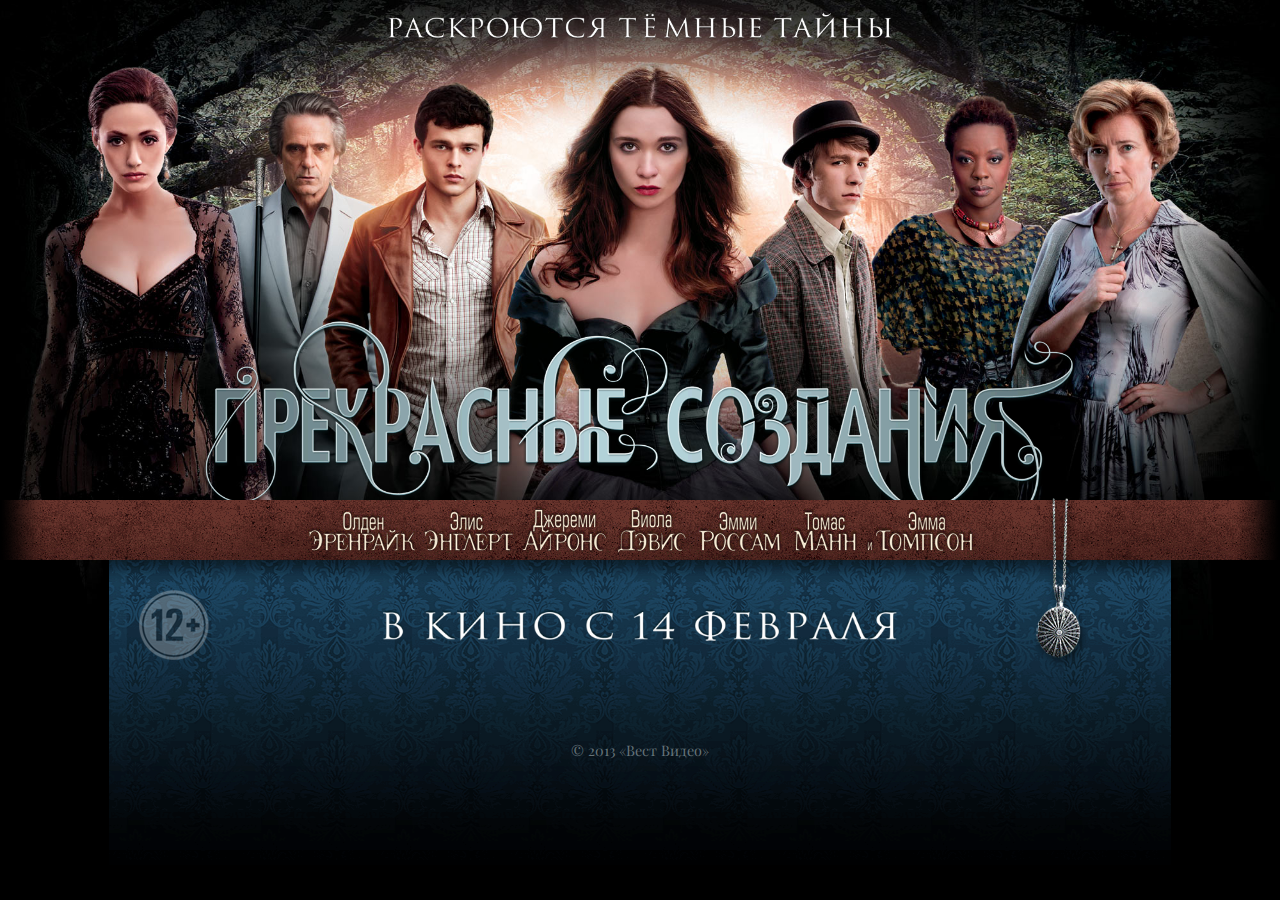
==== index.htm @ fdb1c7f9 "promo_beta_1" ====
<!DOCTYPE html PUBLIC "-//W3C//DTD XHTML 1.0 Transitional//EN" "http://www.w3.org/TR/xhtml1/DTD/xhtml1-transitional.dtd">
<html xmlns="http://www.w3.org/1999/xhtml">
<head><title>Прекрасные создания — в кино с 14 февраля</title>

<meta http-equiv="Content-Type" content="text/html; charset=utf-8">
<meta http-equiv="X-UA-Compatible" content="IE=edge">
<meta name="description" content="Прекрасные создания. Официальный сайт фильма. В кино с 14 февраля.">
<meta name="keywords" content="Прекрасные создания, Beautiful Creatures, Джереми Айронс, Эмма Томпсон, Эмми Россум, Томас Манн, Виола Дэвис, Ками Гарсия, Маргарет Штоль, драма, мистика, книга, Beautiful Darkness, Beautiful Chaos, Beautiful Redemption">

<meta property="og:title" content="Прекрасные создания - официальный сайт фильма" />
<meta property="og:description" content="Прекрасные создания – мистическая драма, основанная на одноименном книжном бестселлере Ками Гарсиа и Маргарет Штоль" />
<meta property="og:type" content="movie" />
<meta property="og:url" content="http://www.beautifulcreatures-movie.ru" />
<meta property="og:image" content="http://www.beautifulcreatures-movie.ru/i/share.jpg" />
<meta property="og:site_name" content="Прекрасные создания - официальный сайт фильма" />

<meta name="viewport" content="width=990">
<meta name="format-detection" content="telephone=no">
<meta name="apple-mobile-web-app-capable" content="yes">
<meta name="apple-mobile-web-app-status-bar-style" content="black">
<meta name="apple-mobile-web-app-title" content="Прекрасно!">
<link rel="apple-touch-icon" href="apple-touch-icon.png">
<link rel="icon" type="image/png" href="favicon.ico">

<meta itemprop="name" content="Прекрасные создания - официальный сайт фильма">
<meta itemprop="description" content="Прекрасные создания – мистическая драма, основанная на одноименном книжном бестселлере Ками Гарсиа и Маргарет Штоль">
<meta itemprop="image" content="http://www.beautifulcreatures-movie.ru/i/share.jpg">

<link rel="stylesheet" href="css/main.css" />
<link href='http://fonts.googleapis.com/css?family=Playfair+Display:400,700,700italic&subset=latin,cyrillic' rel='stylesheet' type='text/css'>
<script type="text/javascript" src="js/jquery.js"></script>
<script type="text/javascript" src="js/init.js"></script>
<script>
jQuery(function($) {
$('.dim').fadeOut(500);
});
</script>




<script type="text/javascript">
$(function(){
  var viewPortWidth = $(window).width();

  if (viewPortWidth > 1900) {$('body').addClass('extraWide')}
  else if (viewPortWidth > 1400) {$('body').addClass('wide')}
  else if (viewPortWidth > 1000) {$('body').addClass('standard')}
  else if (viewPortWidth > 700) {$('body').addClass('narrow')}
  else {$('body').addClass('extraNarrow')}

});
</script>


</head>
<body>


<noscript><style>.dim {display: none;}</style><div style="position: absolute; width: 600px; height: 270px; z-index: 9999; top: 20%; left: 50%; margin-left: -300px;"><a href="mobile/index.html"><img src="images/noscript.png">В вашем браузере отключен JavaScript. Это не смертельно, но уж точно не <i>прекрасно</i></a></div></noscript>

<div class="dim">&nbsp;</div>




<style type="text/css">


html {height: 100%;}
body {overflow: auto; height: 100%; min-width: 950px; min-height: 600px; background-color: #000000; color: #ffffff; font-family: 'Playfair Display', 'Georgia', 'Times New Roman', serif;}

.dim {position: absolute; width: 100%; height: 100%; overflow: hidden; background-color: #ffffff; z-index: 9999;}
.noSelect {-webkit-user-select: none; -moz-user-select: none; -khtml-user-select: none; -ms-user-select: none; -o-user-select: none; user-select: none;}


.mainWrap {position: relative; top: 0; left: 0; width: 100%; min-width: 950px; max-width: 1700px; min-height: 100px; overflow: hidden; z-index: 1; margin: 0 auto; text-align: center;}

.mainBG {display: block; width: 100%; /*height: auto;*/}
.mainOverlay {position: absolute; top: 0; left: 0; width: 100%; height: 100%; z-index: 2;}

.mainLogo {position: absolute; bottom: 130px; left: 50%; width: 70%; height: 30%; z-index: 2; margin-left: -35%;
background-image: url('i/mainLogo.png');
background-repeat: no-repeat;
background-size: cover;
-webkit-background-size: cover;
-moz-background-size: cover;
-o-background-size: cover;
-ms-behavior: url(backgroundsize.min.htc);
}

.mainSlogan {position: absolute; top: 10px; left: 50%; margin-left: -20%; width: 40%; height: 50px; z-index: 3;
background-image: url('i/slogan.png');
background-repeat: no-repeat;
background-size: contain;
-webkit-background-size: contain;
-moz-background-size: contain;
-o-background-size: contain;
-ms-behavior: url(backgroundsize.min.htc);
}




/* W-I-P STYLES */



a:link, a:visited {color: red; font-size: 18px;}
a:hover {color: blue;}

  body {font-size:75%;}  /* Set the size of 1em to 10px in all browsers */

  body.extraWide {font-size:90%;}
  body.wide {font-size:80%;}

  body.narrow {font-size:70%;}
  body.extraNarrow {font-size:60%;}


.testmenu {position: absolute; bottom: 80px; width: 100%; margin: 0 auto; overflow: hidden; height: 60px; z-index: 3; background: #000000 url('i/castBG.png') center top repeat-x;}

.testCast {
background-image: url('i/cast.png');
background-repeat: no-repeat;
background-position: center center;
background-size: contain;
-webkit-background-size: contain;
-moz-background-size: contain;
-o-background-size: contain;
-ms-behavior: url(backgroundsize.min.htc);
}

.testroyal {position: relative; top: -80px; width: 83%; max-width: 1200px; min-height: 320px; margin: 0 auto; z-index: 4; background: #000000 url('i/royalBG.png') center top repeat-x;}

.testlocket {position: absolute; top: -63px; right: 8%; width: 50px; height: 170px; background-image: url('i/mainLocket.png'); z-index: 5;}


.testDate {width: 70%; margin: 20px auto 0 auto; height: 50px; z-index: 3; text-align: center;
background-image: url('i/date.png');
background-repeat: no-repeat;
background-position: center center;
background-size: contain;
-webkit-background-size: contain;
-moz-background-size: contain;
-o-background-size: contain;
-ms-behavior: url(backgroundsize.min.htc);
}

.testAge {position: absolute; top: 30px; left: 30px; width: 70px; height: 70px; background-image: url('i/age.png'); z-index: 5;}

.testCopy {margin-top: 90px; font-size: 120%; color: #657379; text-align: center;}

</style>




<div class="mainWrap">

	<div class="mainSlogan noSelect">&nbsp;</div>

	<div class="mainLogo noSelect">&nbsp;</div>
	<img class="mainBG noSelect" src="i/mainBG.jpg">
	<div class="mainOverlay noSelect">&nbsp;</div>

<div class="testmenu">
	<div class="noSelect" style="float: left; width: 5%; height: 60px; background: url('i/castBGl.png') left top repeat-y;">&nbsp;</div>
	<div class="testCast noSelect" style="display: inline-block; width: 60%; margin: 0 auto; height: 60px; text-align: center;">&nbsp;</div>
	<div class="noSelect" style="float: right; width: 5%; height: 60px; background: url('i/castBGr.png') right top repeat-y;">&nbsp;</div>
</div>

</div>


<div class="testroyal">
	<div class="testlocket noSelect">&nbsp;</div>
	<div style="width: 70%; margin: 0 auto; padding: 20px; text-aling: center;">
		<div class="testDate noSelect">&nbsp;</div>
		<div class="testAge">&nbsp;</div>
		<div class="testCopy">&copy; 2013 &laquo;Вест Видео&raquo;</div>
		<!--h1>Header</h1>
		<h3>Шрифт: Playfair Display; можно юзать нормал, болд, и болд италик</h3>
		<p>Lorem ipsum dolor sit amet, consectetuer adipiscing elit, sed diam nonummy nibh euismod tincidunt ut laoreet dolore magna aliquam erat volutpat. Ut wisi enim ad minim veniam, quis nostrud exerci tation ullamcorper suscipit lobortis nisl ut aliquip ex ea commodo consequat.</p>
		<p><i><b>БОЛД италик</b></i></p>
		<p style="font-size: 20px;">Заголовок не-болдом</p>
		<p style="font-size: 20px; font-weight: bold; font-style: italic;">Заголовок болдом | Caption in bold - Q</p>
		<a href="page2.htm" class="fadeout">page2</a-->
	</div>
</div>

















</body></html>
---- css/main.css ----
/* Universal */
* {border: 0px;}
html, body, div, span, object, iframe, h1, h2, h3, h4, h5, h6, p, img, b, i, ol, ul, li, fieldset, form, input, dl, dt, dd {padding: 0; margin: 0; border: 0; font-weight: normal; vertical-align: baseline; word-wrap: break-word;}
ul {list-style-type: none;}
::selection {color: #ffffff; background: #8c0000;}
::-moz-selection {color: #ffffff; background: #8c0000;}
.clr {clear: both;}
.clearfix:after {content: "."; display: block; clear: both; visibility: hidden; line-height: 0; height: 0;}
.clearfix {display: block;}
html[xmlns] .clearfix {display: block;}
* html .clearfix {height: 1%;}

img {-ms-interpolation-mode:bicubic}
a:focus {outline: none;}

.dim {position: absolute; width: 100%; height: 100%; overflow: hidden; background-color: #ffffff; z-index: 9999;}
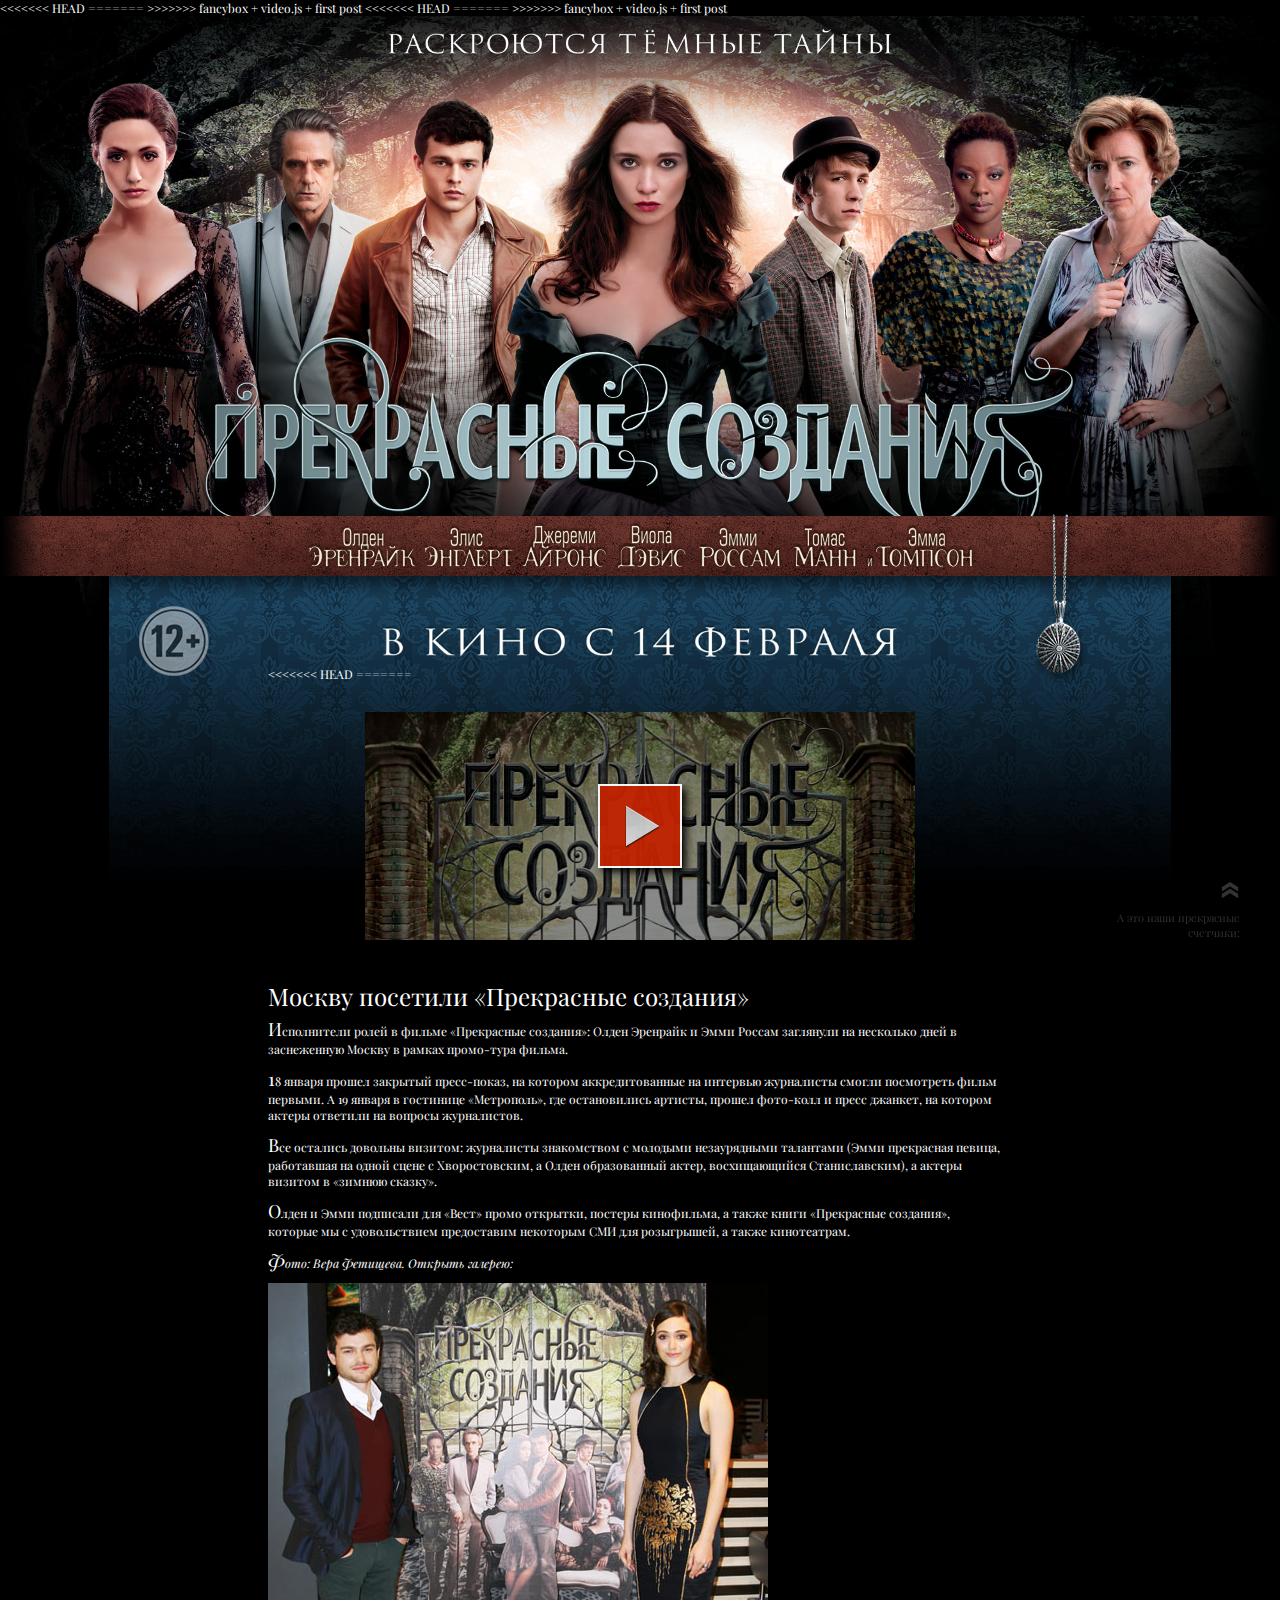
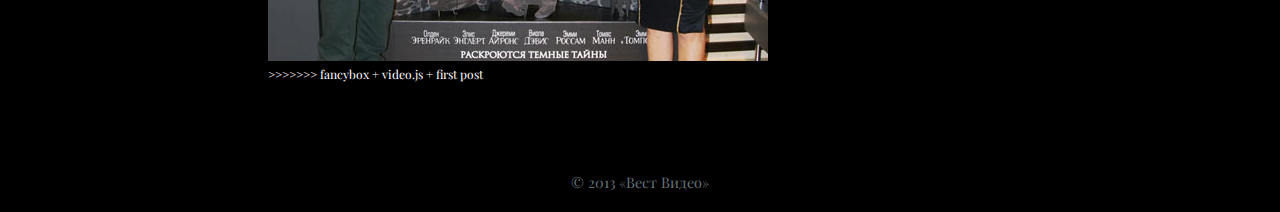
==== commit fd5869e3: "fancybox + video.js + first post" ====
--- a/index.htm
+++ b/index.htm
@@ -10,8 +10,13 @@
 <meta property="og:title" content="Прекрасные создания - официальный сайт фильма" />
 <meta property="og:description" content="Прекрасные создания – мистическая драма, основанная на одноименном книжном бестселлере Ками Гарсиа и Маргарет Штоль" />
 <meta property="og:type" content="movie" />
+<<<<<<< HEAD
+<meta property="og:url" content="http://www.beautifulcreaturesmovie.ru" />
+<meta property="og:image" content="http://www.beautifulcreaturesmovie.ru/i/share.jpg" />
+=======
 <meta property="og:url" content="http://www.beautifulcreatures-movie.ru" />
-<meta property="og:image" content="http://www.beautifulcreatures-movie.ru/i/share.jpg" />
+<meta property="og:image" content="http://www.beautifulcreatures-movie.ru/images/share.jpg" />
+>>>>>>> fancybox + video.js + first post
 <meta property="og:site_name" content="Прекрасные создания - официальный сайт фильма" />
 
 <meta name="viewport" content="width=990">
@@ -24,17 +29,31 @@
 
 <meta itemprop="name" content="Прекрасные создания - официальный сайт фильма">
 <meta itemprop="description" content="Прекрасные создания – мистическая драма, основанная на одноименном книжном бестселлере Ками Гарсиа и Маргарет Штоль">
-<meta itemprop="image" content="http://www.beautifulcreatures-movie.ru/i/share.jpg">
+<<<<<<< HEAD
+<meta itemprop="image" content="http://www.beautifulcreaturesmovie.ru/i/share.jpg">
+=======
+<meta itemprop="image" content="http://www.beautifulcreatures-movie.ru/images/share.jpg">
+>>>>>>> fancybox + video.js + first post
 
 <link rel="stylesheet" href="css/main.css" />
+<link rel="stylesheet" type="text/css" href="css/fancybox.css?v=2.1.1" media="screen">
 <link href='http://fonts.googleapis.com/css?family=Playfair+Display:400,700,700italic&subset=latin,cyrillic' rel='stylesheet' type='text/css'>
-<script type="text/javascript" src="js/jquery.js"></script>
+<script src="http://ajax.googleapis.com/ajax/libs/jquery/1.7.1/jquery.min.js"></script>
 <script type="text/javascript" src="js/init.js"></script>
 <script>
 jQuery(function($) {
 $('.dim').fadeOut(500);
 });
 </script>
+
+<link href="css/video-js.css" rel="stylesheet">
+<script type="text/javascript" src="js/video.js"></script>
+<style type="text/css">
+.vjs-default-skin .vjs-play-progress {background: #900;}
+.vjs-default-skin .vjs-load-progress {background: #622020;}
+.vjs-default-skin .vjs-seek-handle {display: none;}
+.vjs-default-skin .vjs-current-time-display, .vjs-default-skin .vjs-remaining-time-display {font: normal 10px Arial; color: #6d6d6d; text-shadow: none;}
+</style>
 
 
 
@@ -80,7 +99,7 @@
 .mainOverlay {position: absolute; top: 0; left: 0; width: 100%; height: 100%; z-index: 2;}
 
 .mainLogo {position: absolute; bottom: 130px; left: 50%; width: 70%; height: 30%; z-index: 2; margin-left: -35%;
-background-image: url('i/mainLogo.png');
+background-image: url('images/mainLogo.png');
 background-repeat: no-repeat;
 background-size: cover;
 -webkit-background-size: cover;
@@ -90,7 +109,7 @@
 }
 
 .mainSlogan {position: absolute; top: 10px; left: 50%; margin-left: -20%; width: 40%; height: 50px; z-index: 3;
-background-image: url('i/slogan.png');
+background-image: url('images/slogan.png');
 background-repeat: no-repeat;
 background-size: contain;
 -webkit-background-size: contain;
@@ -105,6 +124,13 @@
 /* W-I-P STYLES */
 
 
+#counters {position: fixed; bottom: -160px; right: 40px; z-index: 1005; width: 140px; height: 180px; text-align: right; background-image:url('images/counters.png'); background-position: right top; background-repeat: no-repeat;}
+.counters_list {padding-top: 30px; opacity: 0.40; -moz-opacity: 0.40; -khtml-opacity: 0.40; filter: alpha(opacity=40);}
+.counters_list p {padding: 0; margin: 0; padding-bottom: 6px; font-size: 11px; color: #6b767b;}
+
+#counters:hover {bottom: 0;}
+
+
 
 a:link, a:visited {color: red; font-size: 18px;}
 a:hover {color: blue;}
@@ -118,10 +144,10 @@
   body.extraNarrow {font-size:60%;}
 
 
-.testmenu {position: absolute; bottom: 80px; width: 100%; margin: 0 auto; overflow: hidden; height: 60px; z-index: 3; background: #000000 url('i/castBG.png') center top repeat-x;}
+.testmenu {position: absolute; bottom: 80px; width: 100%; margin: 0 auto; overflow: hidden; height: 60px; z-index: 3; background: #000000 url('images/castBG.png') center top repeat-x;}
 
 .testCast {
-background-image: url('i/cast.png');
+background-image: url('images/cast.png');
 background-repeat: no-repeat;
 background-position: center center;
 background-size: contain;
@@ -131,13 +157,13 @@
 -ms-behavior: url(backgroundsize.min.htc);
 }
 
-.testroyal {position: relative; top: -80px; width: 83%; max-width: 1200px; min-height: 320px; margin: 0 auto; z-index: 4; background: #000000 url('i/royalBG.png') center top repeat-x;}
-
-.testlocket {position: absolute; top: -63px; right: 8%; width: 50px; height: 170px; background-image: url('i/mainLocket.png'); z-index: 5;}
+.testroyal {position: relative; top: -80px; width: 83%; max-width: 1200px; min-height: 320px; margin: 0 auto; z-index: 4; background: #000000 url('images/royalBG.png') center top repeat-x;}
+
+.testlocket {position: absolute; top: -63px; right: 8%; width: 50px; height: 170px; background-image: url('images/mainLocket.png'); z-index: 5;}
 
 
 .testDate {width: 70%; margin: 20px auto 0 auto; height: 50px; z-index: 3; text-align: center;
-background-image: url('i/date.png');
+background-image: url('images/date.png');
 background-repeat: no-repeat;
 background-position: center center;
 background-size: contain;
@@ -147,10 +173,16 @@
 -ms-behavior: url(backgroundsize.min.htc);
 }
 
-.testAge {position: absolute; top: 30px; left: 30px; width: 70px; height: 70px; background-image: url('i/age.png'); z-index: 5;}
+.testAge {position: absolute; top: 30px; left: 30px; width: 70px; height: 70px; background-image: url('images/age.png'); z-index: 5;}
 
 .testCopy {margin-top: 90px; font-size: 120%; color: #657379; text-align: center;}
 
+
+.testNews {padding-top: 30px; margin: 0 auto;}
+
+.testNews p {padding: 5px 10px 5px 0px; /*text-indent: 12px;*/}
+.testNews p::first-letter {font-size: 150%;}
+
 </style>
 
 
@@ -161,13 +193,13 @@
 	<div class="mainSlogan noSelect">&nbsp;</div>
 
 	<div class="mainLogo noSelect">&nbsp;</div>
-	<img class="mainBG noSelect" src="i/mainBG.jpg">
+	<img class="mainBG noSelect" src="images/mainBG.jpg">
 	<div class="mainOverlay noSelect">&nbsp;</div>
 
 <div class="testmenu">
-	<div class="noSelect" style="float: left; width: 5%; height: 60px; background: url('i/castBGl.png') left top repeat-y;">&nbsp;</div>
+	<div class="noSelect" style="float: left; width: 5%; height: 60px; background: url('images/castBGl.png') left top repeat-y;">&nbsp;</div>
 	<div class="testCast noSelect" style="display: inline-block; width: 60%; margin: 0 auto; height: 60px; text-align: center;">&nbsp;</div>
-	<div class="noSelect" style="float: right; width: 5%; height: 60px; background: url('i/castBGr.png') right top repeat-y;">&nbsp;</div>
+	<div class="noSelect" style="float: right; width: 5%; height: 60px; background: url('images/castBGr.png') right top repeat-y;">&nbsp;</div>
 </div>
 
 </div>
@@ -177,26 +209,97 @@
 	<div class="testlocket noSelect">&nbsp;</div>
 	<div style="width: 70%; margin: 0 auto; padding: 20px; text-aling: center;">
 		<div class="testDate noSelect">&nbsp;</div>
+<<<<<<< HEAD
+		<div class="testAge noSelect">&nbsp;</div>
+=======
 		<div class="testAge">&nbsp;</div>
+
+		<div id="trailer1" style="padding: 30px 0 10px 0; margin: 0 auto; width:550px;height:228px;display:block;">
+		<video id="video1" class="video-js vjs-default-skin" controls preload="auto" width="550" height="228" poster="video/beautifulcreatures_russian_550.jpg" data-setup="{}"><source src="http://www.beautifulcreaturesmovie.ru/video/beautifulcreatures_russian_550.mp4" type='video/mp4'></video>
+		</div>
+
+
+		<div class="testNews">
+			<h1>Москву посетили &laquo;Прекрасные создания&raquo;</h1>
+			<p>Исполнители ролей в фильме «Прекрасные создания»: Олден Эренрайк и Эмми Россам заглянули на несколько дней в заснеженную Москву в рамках промо-тура фильма.</p>
+			<p>18 января прошел закрытый пресс-показ, на котором аккредитованные на интервью журналисты смогли посмотреть фильм первыми. А 19 января в гостинице «Метрополь», где остановились артисты, прошел фото-колл и пресс джанкет, на котором актеры ответили на вопросы журналистов.</p>
+			<p>Все остались довольны визитом: журналисты знакомством с молодыми незаурядными талантами (Эмми прекрасная певица, работавшая на одной сцене с Хворостовским, а Олден образованный актер, восхищающийся Станиславским), а актеры визитом в «зимнюю сказку».</p>
+			<p>Олден и Эмми подписали для «Вест» промо открытки, постеры кинофильма, а также книги «Прекрасные создания», которые мы с удовольствием предоставим некоторым СМИ для розыгрышей, а также кинотеатрам.</p>
+			<p style="font-style: italic;">Фото: Вера Фетищева. Открыть галерею:</p>
+			<p>
+			<a id="media_2" href="media/news_1_01.jpg" class="gallery_common" data-fancybox-group="gallery1"><img src="media/news_1_01m.jpg" alt="" style="display: block !important;"></a>
+			</p>
+		</div>
+
+
+>>>>>>> fancybox + video.js + first post
 		<div class="testCopy">&copy; 2013 &laquo;Вест Видео&raquo;</div>
-		<!--h1>Header</h1>
-		<h3>Шрифт: Playfair Display; можно юзать нормал, болд, и болд италик</h3>
-		<p>Lorem ipsum dolor sit amet, consectetuer adipiscing elit, sed diam nonummy nibh euismod tincidunt ut laoreet dolore magna aliquam erat volutpat. Ut wisi enim ad minim veniam, quis nostrud exerci tation ullamcorper suscipit lobortis nisl ut aliquip ex ea commodo consequat.</p>
-		<p><i><b>БОЛД италик</b></i></p>
-		<p style="font-size: 20px;">Заголовок не-болдом</p>
-		<p style="font-size: 20px; font-weight: bold; font-style: italic;">Заголовок болдом | Caption in bold - Q</p>
-		<a href="page2.htm" class="fadeout">page2</a-->
 	</div>
 </div>
 
 
 
-
-
-
-
-
-
+<!-- media -->
+<style type="text/css">
+.gallery_common img {display: none;}
+</style>
+<a class="gallery_common" data-fancybox-group="gallery1" href="media/news_1_02.jpg"><img src="media/news_1_02s.jpg" alt=""></a>
+<a class="gallery_common" data-fancybox-group="gallery1" href="media/news_1_03.jpg"><img src="media/news_1_03s.jpg" alt=""></a>
+<a class="gallery_common" data-fancybox-group="gallery1" href="media/news_1_04.jpg"><img src="media/news_1_04s.jpg" alt=""></a>
+<a class="gallery_common" data-fancybox-group="gallery1" href="media/news_1_05.jpg"><img src="media/news_1_05s.jpg" alt=""></a>
+<a class="gallery_common" data-fancybox-group="gallery1" href="media/news_1_06.jpg"><img src="media/news_1_06s.jpg" alt=""></a>
+<a class="gallery_common" data-fancybox-group="gallery1" href="media/news_1_07.jpg"><img src="media/news_1_07s.jpg" alt=""></a>
+
+
+
+
+<div id="counters">
+	<div class="counters_list">
+	<p>А это наши прекрасные счетчики:</p>
+	<p>
+	
+	</p>
+	</div>
+</div>
+
+
+
+
+
+
+
+<!-- Fancybox -->
+<script type="text/javascript" src="js/jquery.fancybox.js?v=2.1.1"></script>
+<script type="text/javascript" src="js/jquery.fancybox-thumbs.js?v=1.0.7"></script>
+<script type="text/javascript" src="js/jquery.fancybox-media.js?v=1.0.4"></script>
+<script type="text/javascript">
+$(document).ready(function() {
+$('.gallery_common').fancybox({
+//prevEffect : 'none',
+//nextEffect : 'none',
+//closeBtn  : false,
+//arrows    : false,
+nextClick : false,
+helpers : {thumbs : {width  : 50, height : 50}}
+});
+$('.gallery_videos').fancybox({
+//prevEffect : 'none',
+//nextEffect : 'none',
+//closeBtn  : false,
+arrows    : false,
+nextClick : false,
+helpers : {thumbs : {width  : 90, height : 50}},
+		beforeShow : function(){
+			var myPlayer = _V_("video1");
+			myPlayer.play();
+			//$("#trailerFrame").attr("src", "http://www.youtube.com/embed/qrI8YIZsBok?autoplay=1");.
+		},
+		afterClose : function(){
+			//$("#trailerFrame").attr("src", "");
+		}
+});
+});
+</script>
 
 
 
--- a/css/video-js.css
+++ b/css/video-js.css
@@ -0,0 +1,492 @@
+/*
+VideoJS Default Styles (http://videojs.com)
+Version 3.2.0
+*/
+
+/*
+REQUIRED STYLES (be careful overriding)
+================================================================================ */
+/* When loading the player, the video tag is replaced with a DIV,
+   that will hold the video tag or object tag for other playback methods.
+   The div contains the video playback element (Flash or HTML5) and controls, and sets the width and height of the video.
+
+   ** If you want to add some kind of border/padding (e.g. a frame), or special positioning, use another containing element.
+   Otherwise you risk messing up control positioning and full window mode. **
+*/
+.video-js {
+  background-color: #000; position: relative; padding: 0;
+
+  /* Start with 10px for base font size so other dimensions can be em based and easily calculable. */
+  font-size: 10px;
+
+  /* Allow poster to be vertially aligned. */
+  vertical-align: middle;
+  /*  display: table-cell; */ /*This works in Safari but not Firefox.*/
+}
+
+/* Playback technology elements expand to the width/height of the containing div. <video> or <object> */
+.video-js .vjs-tech { position: absolute; top: 0; left: 0; width: 100%; height: 100%; }
+
+/* Fix for Firefox 9 fullscreen (only if it is enabled). Not needed when checking fullScreenEnabled. */
+.video-js:-moz-full-screen { position: absolute; }
+
+/* Fullscreen Styles */
+body.vjs-full-window {
+  padding: 0; margin: 0;
+  height: 100%; overflow-y: auto; /* Fix for IE6 full-window. http://www.cssplay.co.uk/layouts/fixed.html */
+}
+.video-js.vjs-fullscreen {
+  position: fixed; overflow: hidden; z-index: 1000; left: 0; top: 0; bottom: 0; right: 0; width: 100% !important; height: 100% !important;
+  _position: absolute; /* IE6 Full-window (underscore hack) */
+}
+.video-js:-webkit-full-screen {
+  width: 100% !important; height: 100% !important;
+}
+
+/* Poster Styles */
+.vjs-poster {
+  margin: 0 auto; padding: 0; cursor: pointer;
+
+  /* Scale with the size of the player div. Works when poster is vertically shorter, but stretches when it's less wide. */
+  position: relative; width: 100%; max-height: 100%;
+}
+
+/* Text Track Styles */
+/* Overall track holder for both captions and subtitles */
+.video-js .vjs-text-track-display { text-align: center; position: absolute; bottom: 4em; left: 1em; right: 1em; font-family: "Helvetica Neue", Helvetica, Arial, sans-serif; }
+/* Individual tracks */
+.video-js .vjs-text-track {
+  display: none; color: #fff; font-size: 1.4em; text-align: center; margin-bottom: 0.1em;
+  /* Transparent black background, or fallback to all black (IE6) */
+  background: rgb(0, 0, 0); background: rgba(0, 0, 0, 0.50);
+}
+.video-js .vjs-subtitles { color: #fff; }
+.video-js .vjs-captions { color: #fc6; }
+.vjs-tt-cue { display: block; }
+
+/* Fading sytles, used to fade control bar. */
+.vjs-fade-in {
+  visibility: visible !important; /* Needed to make sure things hide in older browsers too. */
+  opacity: 1 !important;
+
+  -webkit-transition: visibility 0s linear 0s, opacity 0.3s linear;
+  -moz-transition: visibility 0s linear 0s, opacity 0.3s linear;
+  -ms-transition: visibility 0s linear 0s, opacity 0.3s linear;
+  -o-transition: visibility 0s linear 0s, opacity 0.3s linear;
+  transition: visibility 0s linear 0s, opacity 0.3s linear;
+}
+.vjs-fade-out {
+  visibility: hidden !important;
+  opacity: 0 !important;
+
+  -webkit-transition: visibility 0s linear 1.5s,opacity 1.5s linear;
+  -moz-transition: visibility 0s linear 1.5s,opacity 1.5s linear;
+  -ms-transition: visibility 0s linear 1.5s,opacity 1.5s linear;
+  -o-transition: visibility 0s linear 1.5s,opacity 1.5s linear;
+  transition: visibility 0s linear 1.5s,opacity 1.5s linear;
+}
+
+/* DEFAULT SKIN (override in another file to create new skins)
+================================================================================
+Instead of editing this file, I recommend creating your own skin CSS file to be included after this file,
+so you can upgrade to newer versions easier. You can remove all these styles by removing the 'vjs-default-skin' class from the tag. */
+
+/* The default control bar. Created by bar.js */
+.vjs-default-skin .vjs-controls {
+  position: absolute;
+  bottom: 0; /* Distance from the bottom of the box/video. Keep 0. Use height to add more bottom margin. */
+  left: 0; right: 0; /* 100% width of div */
+  margin: 0; padding: 0; /* Controls are absolutely position, so no padding necessary */
+  height: 2.6em; /* Including any margin you want above or below control items */
+  color: #fff; border-top: 1px solid #404040;
+
+  /* CSS Gradient */
+  /* Can use the Ultimate CSS Gradient Generator: http://www.colorzilla.com/gradient-editor/ */
+  background: #242424; /* Old browsers */
+  background: -moz-linear-gradient(top, #242424 50%, #1f1f1f 50%, #171717 100%); /* FF3.6+ */
+  background: -webkit-gradient(linear, 0% 0%, 0% 100%, color-stop(50%,#242424), color-stop(50%,#1f1f1f), color-stop(100%,#171717)); /* Chrome,Safari4+ */
+  background: -webkit-linear-gradient(top, #242424 50%,#1f1f1f 50%,#171717 100%); /* Chrome10+,Safari5.1+ */
+  background: -o-linear-gradient(top, #242424 50%,#1f1f1f 50%,#171717 100%); /* Opera11.10+ */
+  background: -ms-linear-gradient(top, #242424 50%,#1f1f1f 50%,#171717 100%); /* IE10+ */
+  /* Filter was causing a lot of weird issues in IE. Elements would stop showing up, or other styles would break. */
+  /*filter: progid:DXImageTransform.Microsoft.gradient( startColorstr='#242424', endColorstr='#171717',GradientType=0 );*/ /* IE6-9 */
+  background: linear-gradient(top, #242424 50%,#1f1f1f 50%,#171717 100%); /* W3C */
+
+  /* Start hidden and with 0 opacity. Opacity is used to fade in modern browsers. */
+  /* Can't use display block to hide initially because widths of slider handles aren't calculated and avaialbe for positioning correctly. */
+  visibility: hidden;
+  opacity: 0;
+}
+
+/* General styles for individual controls. */
+.vjs-default-skin .vjs-control {
+  position: relative; float: left;
+  text-align: center; margin: 0; padding: 0;
+  height: 2.6em; width: 2.6em;
+}
+
+.vjs-default-skin .vjs-control:focus {
+  outline: 0;
+/*  background-color: #555;*/
+}
+
+/* Hide control text visually, but have it available for screenreaders: h5bp.com/v */
+.vjs-default-skin .vjs-control-text { border: 0; clip: rect(0 0 0 0); height: 1px; margin: -1px; overflow: hidden; padding: 0; position: absolute; width: 1px; }
+
+
+/* Play/Pause
+-------------------------------------------------------------------------------- */
+.vjs-default-skin .vjs-play-control { width: 5em; cursor: pointer !important; }
+/* Play Icon */
+.vjs-default-skin.vjs-paused .vjs-play-control div { width: 15px; height: 17px; background: url('../images/video-js.png'); margin: 0.5em auto 0; }
+.vjs-default-skin.vjs-playing .vjs-play-control div { width: 15px; height: 17px; background: url('../images/video-js.png') -25px 0; margin: 0.5em auto 0; }
+
+/* Rewind
+-------------------------------------------------------------------------------- */
+.vjs-default-skin .vjs-rewind-control { width: 5em; cursor: pointer !important; }
+.vjs-default-skin .vjs-rewind-control div { width: 19px; height: 16px; background: url('../images/video-js.png'); margin: 0.5em auto 0; }
+
+/* Volume/Mute
+-------------------------------------------------------------------------------- */
+.vjs-default-skin .vjs-mute-control { width: 3.8em; cursor: pointer !important; float: right; }
+.vjs-default-skin .vjs-mute-control div { width: 22px; height: 16px; background: url('../images/video-js.png') -75px -25px; margin: 0.5em auto 0; }
+.vjs-default-skin .vjs-mute-control.vjs-vol-0 div { background: url('../images/video-js.png') 0 -25px; }
+.vjs-default-skin .vjs-mute-control.vjs-vol-1 div { background: url('../images/video-js.png') -25px -25px; }
+.vjs-default-skin .vjs-mute-control.vjs-vol-2 div { background: url('../images/video-js.png') -50px -25px; }
+
+
+.vjs-default-skin .vjs-volume-control { width: 5em; float: right; }
+.vjs-default-skin .vjs-volume-bar {
+  position: relative; width: 5em; height: 0.6em; margin: 1em auto 0; cursor: pointer !important;
+
+  -moz-border-radius: 0.3em; -webkit-border-radius: 0.3em; border-radius: 0.3em;
+
+  background: #666;
+  background: -moz-linear-gradient(top, #333, #666);
+  background: -webkit-gradient(linear, 0% 0%, 0% 100%, from(#333), to(#666));
+  background: -webkit-linear-gradient(top, #333, #666);
+  background: -o-linear-gradient(top, #333, #666);
+  background: -ms-linear-gradient(top, #333, #666);
+  background: linear-gradient(top, #333, #666);
+}
+.vjs-default-skin .vjs-volume-level {
+  position: absolute; top: 0; left: 0; height: 0.6em;
+
+  -moz-border-radius: 0.3em; -webkit-border-radius: 0.3em; border-radius: 0.3em;
+
+  background: #fff;
+  background: -moz-linear-gradient(top, #fff, #ccc);
+  background: -webkit-gradient(linear, 0% 0%, 0% 100%, from(#fff), to(#ccc));
+  background: -webkit-linear-gradient(top, #fff, #ccc);
+  background: -o-linear-gradient(top, #fff, #ccc);
+  background: -ms-linear-gradient(top, #fff, #ccc);
+  background: linear-gradient(top, #fff, #ccc);
+}
+.vjs-default-skin .vjs-volume-handle {
+  position: absolute; top: -0.2em; width: 0.8em; height: 0.8em; background: #ccc; left: 0;
+  border: 1px solid #fff;
+  -moz-border-radius: 0.6em; -webkit-border-radius: 0.6em; border-radius: 0.6em;
+}
+
+/* Progress
+-------------------------------------------------------------------------------- */
+.vjs-default-skin div.vjs-progress-control {
+  position: absolute;
+  left: 4.8em; right: 4.8em; /* Leave room for time displays. */
+  height: 1.0em; width: auto;
+  top: -1.3em; /* Set above the rest of the controls. And leave room for 2px of borders (progress bottom and controls top). */
+  border-bottom: 1px solid #1F1F1F;
+  border-top: 1px solid #222;
+
+  /* CSS Gradient */
+  background: #333;
+  background: -moz-linear-gradient(top, #222, #333);
+  background: -webkit-gradient(linear, 0% 0%, 0% 100%, from(#222), to(#333));
+  background: -webkit-linear-gradient(top, #222, #333);
+  background: -o-linear-gradient(top, #333, #222);
+  background: -ms-linear-gradient(top, #333, #222);
+  background: linear-gradient(top, #333, #222);
+
+
+  /* 1px top shadow */
+/*  -webkit-box-shadow: 0px -1px 0px 0px rgba(0, 0, 0, 0.15); -moz-box-shadow: 0px -1px 0px 0px rgba(0, 0, 0, 0.15); box-shadow: 0px -1px 0px 0px rgba(0, 0, 0, 0.15);*/
+}
+
+/* Box containing play and load progresses. Also acts as seek scrubber. */
+.vjs-default-skin .vjs-progress-holder {
+  position: relative; cursor: pointer !important; /*overflow: hidden;*/
+  padding: 0; margin: 0; /* Placement within the progress control item */
+  height: 1.0em;
+  -moz-border-radius: 0.6em; -webkit-border-radius: 0.6em; border-radius: 0.6em;
+
+  /* CSS Gradient */
+  background: #111;
+  background: -moz-linear-gradient(top, #111, #262626);
+  background: -webkit-gradient(linear, 0% 0%, 0% 100%, from(#111), to(#262626));
+  background: -webkit-linear-gradient(top, #111, #262626);
+  background: -o-linear-gradient(top, #111, #262626);
+  background: -ms-linear-gradient(top, #111, #262626);
+  background: linear-gradient(top, #111, #262626);
+}
+.vjs-default-skin .vjs-progress-holder .vjs-play-progress,
+.vjs-default-skin .vjs-progress-holder .vjs-load-progress { /* Progress Bars */
+  position: absolute; display: block; height: 1.0em; margin: 0; padding: 0;
+  left: 0; top: 0; /*Needed for IE6*/
+  -moz-border-radius: 0.6em; -webkit-border-radius: 0.6em; border-radius: 0.6em;
+
+  /*width: 0;*/
+}
+
+.vjs-default-skin .vjs-play-progress {
+  /* CSS Gradient. */
+  background: #fff; /* Old browsers */
+  background: -moz-linear-gradient(top, #fff 0%, #d6d6d6 50%, #fff 100%);
+  background: -webkit-gradient(linear, 0% 0%, 0% 100%, color-stop(0%,#fff), color-stop(50%,#d6d6d6), color-stop(100%,#fff));
+  background: -webkit-linear-gradient(top, #fff 0%,#d6d6d6 50%,#fff 100%);
+  background: -o-linear-gradient(top, #fff 0%,#d6d6d6 50%,#fff 100%);
+  background: -ms-linear-gradient(top, #fff 0%,#d6d6d6 50%,#fff 100%);
+  background: linear-gradient(top, #fff 0%,#d6d6d6 50%,#fff 100%);
+
+  background: #efefef;
+  background: -moz-linear-gradient(top, #efefef 0%, #f5f5f5 50%, #dbdbdb 50%, #f1f1f1 100%);
+  background: -webkit-gradient(linear, 0% 0%, 0% 100%, color-stop(0%,#efefef), color-stop(50%,#f5f5f5), color-stop(50%,#dbdbdb), color-stop(100%,#f1f1f1));
+  background: -webkit-linear-gradient(top, #efefef 0%,#f5f5f5 50%,#dbdbdb 50%,#f1f1f1 100%);
+  background: -o-linear-gradient(top, #efefef 0%,#f5f5f5 50%,#dbdbdb 50%,#f1f1f1 100%);
+  background: -ms-linear-gradient(top, #efefef 0%,#f5f5f5 50%,#dbdbdb 50%,#f1f1f1 100%);
+  filter: progid:DXImageTransform.Microsoft.gradient( startColorstr='#efefef', endColorstr='#f1f1f1',GradientType=0 );
+  background: linear-gradient(top, #efefef 0%,#f5f5f5 50%,#dbdbdb 50%,#f1f1f1 100%);
+}
+.vjs-default-skin .vjs-load-progress {
+  opacity: 0.8;
+
+  /* CSS Gradient */
+  background: #666;
+  background: -moz-linear-gradient(top, #666, #333);
+  background: -webkit-gradient(linear, 0% 0%, 0% 100%, from(#666), to(#333));
+  background: -webkit-linear-gradient(top, #666, #333);
+  background: -o-linear-gradient(top, #666, #333);
+  background: -ms-linear-gradient(top, #666, #333);
+  background: linear-gradient(top, #666, #333);
+}
+
+.vjs-default-skin div.vjs-seek-handle {
+  position: absolute;
+  width: 16px; height: 16px; /* Match img pixles */
+  margin-top: -0.3em;
+  left: 0; top: 0; /*Needed for IE6*/
+
+  background: url('../images/video-js.png') 0 -50px;
+  /* CSS Curved Corners. Needed to make shadows curved. */
+  -moz-border-radius: 0.8em; -webkit-border-radius: 0.8em; border-radius: 0.8em;
+  /* CSS Shadows */
+  -webkit-box-shadow: 0 2px 4px 0 #000; -moz-box-shadow: 0 2px 4px 0 #000; box-shadow: 0 2px 4px 0 #000;
+}
+/* Time Display
+-------------------------------------------------------------------------------- */
+.vjs-default-skin .vjs-time-controls {
+  position: absolute;
+  right: 0;
+  height: 1.0em; width: 4.8em;
+  top: -1.3em;
+  border-bottom: 1px solid #1F1F1F;
+  border-top: 1px solid #222;
+  background-color: #333;
+
+  font-size: 1em; line-height: 1.0em; font-weight: normal; font-family: Helvetica, Arial, sans-serif;
+
+  background: #333;
+  background: -moz-linear-gradient(top, #222, #333);
+  background: -webkit-gradient(linear, 0% 0%, 0% 100%, from(#222), to(#333));
+  background: -webkit-linear-gradient(top, #222, #333);
+  background: -o-linear-gradient(top, #333, #222);
+  background: -ms-linear-gradient(top, #333, #222);
+  background: linear-gradient(top, #333, #222);
+
+  /* 1px top shadow */
+/*  -webkit-box-shadow: 0px -1px 0px 0px rgba(0, 0, 0, 0.15); -moz-box-shadow: 0px -1px 0px 0px rgba(0, 0, 0, 0.15); box-shadow: 0px -1px 0px 0px rgba(0, 0, 0, 0.15);*/
+}
+
+.vjs-default-skin .vjs-current-time { left: 0; }
+
+.vjs-default-skin .vjs-duration { right: 0; display: none; }
+.vjs-default-skin .vjs-remaining-time { right: 0; }
+
+.vjs-time-divider { display:none; }
+
+.vjs-default-skin .vjs-time-control { font-size: 1em; line-height: 1; font-weight: normal; font-family: Helvetica, Arial, sans-serif; }
+.vjs-default-skin .vjs-time-control span { line-height: 25px; /* Centering vertically */ }
+
+/* Fullscreen
+-------------------------------------------------------------------------------- */
+.vjs-secondary-controls { float: right; }
+
+.vjs-default-skin .vjs-fullscreen-control { width: 3.8em; cursor: pointer !important; float: right; }
+.vjs-default-skin .vjs-fullscreen-control div { width: 16px; height: 16px; background: url('../images/video-js.png') -50px 0; margin: 0.5em auto 0; }
+
+.vjs-default-skin.vjs-fullscreen .vjs-fullscreen-control div { background: url('../images/video-js.png') -75px 0; }
+
+
+/* Big Play Button (at start)
+---------------------------------------------------------*/
+.vjs-default-skin .vjs-big-play-button {
+  display: block; /* Start hidden */ z-index: 2;
+  position: absolute; top: 50%; left: 50%; width: 8.0em; height: 8.0em; margin: -42px 0 0 -42px; text-align: center; vertical-align: center; cursor: pointer !important;
+  border: 0.2em solid #fff; opacity: 0.95;
+  
+
+  background: #c12300;
+
+  /* CSS Shadows */
+  -webkit-box-shadow: 4px 4px 8px #000; -moz-box-shadow: 4px 4px 8px #000; box-shadow: 4px 4px 8px #000;
+}
+
+.vjs-default-skin div.vjs-big-play-button:hover {
+  -webkit-box-shadow: 0 0 80px #fff; -moz-box-shadow: 0 0 80px #fff; box-shadow: 0 0 80px #fff;
+}
+
+.vjs-default-skin div.vjs-big-play-button span {
+  position: absolute; top: 50%; left: 50%;
+  display: block; width: 35px; height: 42px;
+  margin: -20px 0 0 -15px; /* Using negative margin to center image. */
+  background: url('../images/video-js.png') -100px 0;
+}
+
+/* Loading Spinner
+---------------------------------------------------------*/
+/* CSS Spinners by Kilian Valkhof - http://kilianvalkhof.com/2010/css-xhtml/css3-loading-spinners-without-images/ */
+.vjs-loading-spinner {
+  display: none;
+  position: absolute; top: 50%; left: 50%; width: 55px; height: 55px;
+  margin: -28px 0 0 -28px;
+  -webkit-animation-name: rotatethis;
+  -webkit-animation-duration:1s;
+  -webkit-animation-iteration-count:infinite;
+  -webkit-animation-timing-function:linear;
+  -moz-animation-name: rotatethis;
+  -moz-animation-duration:1s;
+  -moz-animation-iteration-count:infinite;
+  -moz-animation-timing-function:linear;
+}
+
+@-webkit-keyframes rotatethis {
+  0% {-webkit-transform:scale(0.6) rotate(0deg); }
+  12.5% {-webkit-transform:scale(0.6) rotate(0deg); }
+  12.51% {-webkit-transform:scale(0.6) rotate(45deg); }
+  25% {-webkit-transform:scale(0.6) rotate(45deg); }
+  25.01% {-webkit-transform:scale(0.6) rotate(90deg);}
+  37.5% {-webkit-transform:scale(0.6) rotate(90deg);}
+  37.51% {-webkit-transform:scale(0.6) rotate(135deg);}
+  50% {-webkit-transform:scale(0.6) rotate(135deg);}
+  50.01% {-webkit-transform:scale(0.6) rotate(180deg);}
+  62.5% {-webkit-transform:scale(0.6) rotate(180deg);}
+  62.51% {-webkit-transform:scale(0.6) rotate(225deg);}
+  75% {-webkit-transform:scale(0.6) rotate(225deg);}
+  75.01% {-webkit-transform:scale(0.6) rotate(270deg);}
+  87.5% {-webkit-transform:scale(0.6) rotate(270deg);}
+  87.51% {-webkit-transform:scale(0.6) rotate(315deg);}
+  100% {-webkit-transform:scale(0.6) rotate(315deg);}
+}
+
+@-moz-keyframes rotatethis {
+  0% {-moz-transform:scale(0.6) rotate(0deg);}
+  12.5% {-moz-transform:scale(0.6) rotate(0deg);}
+  12.51% {-moz-transform:scale(0.6) rotate(45deg);}
+  25% {-moz-transform:scale(0.6) rotate(45deg);}
+  25.01% {-moz-transform:scale(0.6) rotate(90deg);}
+  37.5% {-moz-transform:scale(0.6) rotate(90deg);}
+  37.51% {-moz-transform:scale(0.6) rotate(135deg);}
+  50% {-moz-transform:scale(0.6) rotate(135deg);}
+  50.01% {-moz-transform:scale(0.6) rotate(180deg);}
+  62.5% {-moz-transform:scale(0.6) rotate(180deg);}
+  62.51% {-moz-transform:scale(0.6) rotate(225deg);}
+  75% {-moz-transform:scale(0.6) rotate(225deg);}
+  75.01% {-moz-transform:scale(0.6) rotate(270deg);}
+  87.5% {-moz-transform:scale(0.6) rotate(270deg);}
+  87.51% {-moz-transform:scale(0.6) rotate(315deg);}
+  100% {-moz-transform:scale(0.6) rotate(315deg);}
+}
+/* Each circle */
+div.vjs-loading-spinner .ball1 { opacity: 0.12; position:absolute; left: 20px; top: 0px; width: 13px; height: 13px; background: #fff;
+  border-radius: 13px; -webkit-border-radius: 13px; -moz-border-radius: 13px; border: 1px solid #ccc; }
+
+div.vjs-loading-spinner .ball2 { opacity: 0.25; position:absolute; left: 34px; top: 6px; width: 13px; height: 13px; background: #fff;
+  border-radius: 13px; -webkit-border-radius: 13px; -moz-border-radius: 13px; border: 1px solid #ccc; }
+
+div.vjs-loading-spinner .ball3 { opacity: 0.37; position:absolute; left: 40px; top: 20px; width: 13px; height: 13px; background: #fff;
+  border-radius: 13px; -webkit-border-radius: 13px; -moz-border-radius: 13px; border: 1px solid #ccc; }
+
+div.vjs-loading-spinner .ball4 { opacity: 0.50; position:absolute; left: 34px; top: 34px; width: 13px; height: 13px; background: #fff;
+  border-radius: 10px; -webkit-border-radius: 10px; -moz-border-radius: 15px; border: 1px solid #ccc; }
+
+div.vjs-loading-spinner .ball5 { opacity: 0.62; position:absolute; left: 20px; top: 40px; width: 13px; height: 13px; background: #fff;
+  border-radius: 13px; -webkit-border-radius: 13px; -moz-border-radius: 13px; border: 1px solid #ccc; }
+
+div.vjs-loading-spinner .ball6 { opacity: 0.75; position:absolute; left: 6px; top: 34px; width: 13px; height: 13px; background: #fff;
+  border-radius: 13px; -webkit-border-radius: 13px; -moz-border-radius: 13px; border: 1px solid #ccc; }
+
+div.vjs-loading-spinner .ball7 { opacity: 0.87; position:absolute; left: 0px; top: 20px; width: 13px; height: 13px; background: #fff;
+  border-radius: 13px; -webkit-border-radius: 13px; -moz-border-radius: 13px; border: 1px solid #ccc; }
+
+div.vjs-loading-spinner .ball8 { opacity: 1.00; position:absolute; left: 6px; top: 6px; width: 13px; height: 13px; background: #fff;
+  border-radius: 13px; -webkit-border-radius: 13px; -moz-border-radius: 13px; border: 1px solid #ccc; }
+
+/* Menu Buttons (Captions/Subtitles/etc.)
+-------------------------------------------------------------------------------- */
+.vjs-default-skin .vjs-menu-button {
+  float: right; margin: 0.2em 0.5em 0 0; padding: 0; width: 3em; height: 2em; cursor: pointer !important;
+
+  border: 1px solid #111; -moz-border-radius: 0.3em; -webkit-border-radius: 0.3em; border-radius: 0.3em;
+
+  background: #4d4d4d;
+  background: -moz-linear-gradient(top,  #4d4d4d 0%, #3f3f3f 50%, #333333 50%, #252525 100%);
+  background: -webkit-gradient(linear, left top, left bottom, color-stop(0%,#4d4d4d), color-stop(50%,#3f3f3f), color-stop(50%,#333333), color-stop(100%,#252525));
+  background: -webkit-linear-gradient(top,  #4d4d4d 0%,#3f3f3f 50%,#333333 50%,#252525 100%);
+  background: -o-linear-gradient(top,  #4d4d4d 0%,#3f3f3f 50%,#333333 50%,#252525 100%);
+  background: -ms-linear-gradient(top,  #4d4d4d 0%,#3f3f3f 50%,#333333 50%,#252525 100%);
+  background: linear-gradient(top,  #4d4d4d 0%,#3f3f3f 50%,#333333 50%,#252525 100%);
+}
+/* Button Icon */
+.vjs-default-skin .vjs-menu-button div { background: url('../images/video-js.png') 0px -75px no-repeat; width: 16px; height: 16px; margin: 0.2em auto 0; padding: 0; }
+
+/* Button Pop-up Menu */
+.vjs-default-skin .vjs-menu-button ul {
+  display: none; /* Start hidden. Hover will show. */
+  opacity: 0.8;
+  padding: 0; margin: 0;
+  position: absolute; width: 10em; bottom: 2em; max-height: 15em;
+  left: -3.5em; /* Width of menu - width of button / 2 */
+  background-color: #111;
+  border: 2px solid #333;
+  -moz-border-radius: 0.7em; -webkit-border-radius: 1em; border-radius: .5em;
+  -webkit-box-shadow: 0 2px 4px 0 #000; -moz-box-shadow: 0 2px 4px 0 #000; box-shadow: 0 2px 4px 0 #000;
+  overflow: auto;
+}
+
+.vjs-default-skin .vjs-menu-button:focus ul,
+.vjs-default-skin .vjs-menu-button:hover ul { display: block; list-style: none; }
+.vjs-default-skin .vjs-menu-button ul li { list-style: none; margin: 0; padding: 0.3em 0 0.3em 20px; line-height: 1.4em; font-size: 1.2em; font-family: "Helvetica Neue", Helvetica, Arial, sans-serif; text-align: left; }
+.vjs-default-skin .vjs-menu-button ul li.vjs-selected { text-decoration: underline; background: url('../images/video-js.png') -125px -50px no-repeat; }
+.vjs-default-skin .vjs-menu-button ul li:focus,
+.vjs-default-skin .vjs-menu-button ul li:hover,
+.vjs-default-skin .vjs-menu-button ul li.vjs-selected:focus,
+.vjs-default-skin .vjs-menu-button ul li.vjs-selected:hover { background-color: #ccc; color: #111; outline: 0; }
+.vjs-default-skin .vjs-menu-button ul li.vjs-menu-title {
+  text-align: center; text-transform: uppercase; font-size: 1em; line-height: 2em; padding: 0; margin: 0 0 0.3em 0;
+
+  color: #fff; font-weight: bold;
+
+  cursor: default;
+
+  background: #4d4d4d;
+  background: -moz-linear-gradient(top,  #4d4d4d 0%, #3f3f3f 50%, #333333 50%, #252525 100%);
+  background: -webkit-gradient(linear, left top, left bottom, color-stop(0%,#4d4d4d), color-stop(50%,#3f3f3f), color-stop(50%,#333333), color-stop(100%,#252525));
+  background: -webkit-linear-gradient(top,  #4d4d4d 0%,#3f3f3f 50%,#333333 50%,#252525 100%);
+  background: -o-linear-gradient(top,  #4d4d4d 0%,#3f3f3f 50%,#333333 50%,#252525 100%);
+  background: -ms-linear-gradient(top,  #4d4d4d 0%,#3f3f3f 50%,#333333 50%,#252525 100%);
+  background: linear-gradient(top,  #4d4d4d 0%,#3f3f3f 50%,#333333 50%,#252525 100%);
+}
+
+/* Subtitles Button */
+.vjs-default-skin .vjs-captions-button div { background-position: -25px -75px; }
+.vjs-default-skin .vjs-chapters-button div { background-position: -100px -75px; }
+.vjs-default-skin .vjs-chapters-button ul { width: 20em; left: -8.5em; /* Width of menu - width of button / 2 */ }
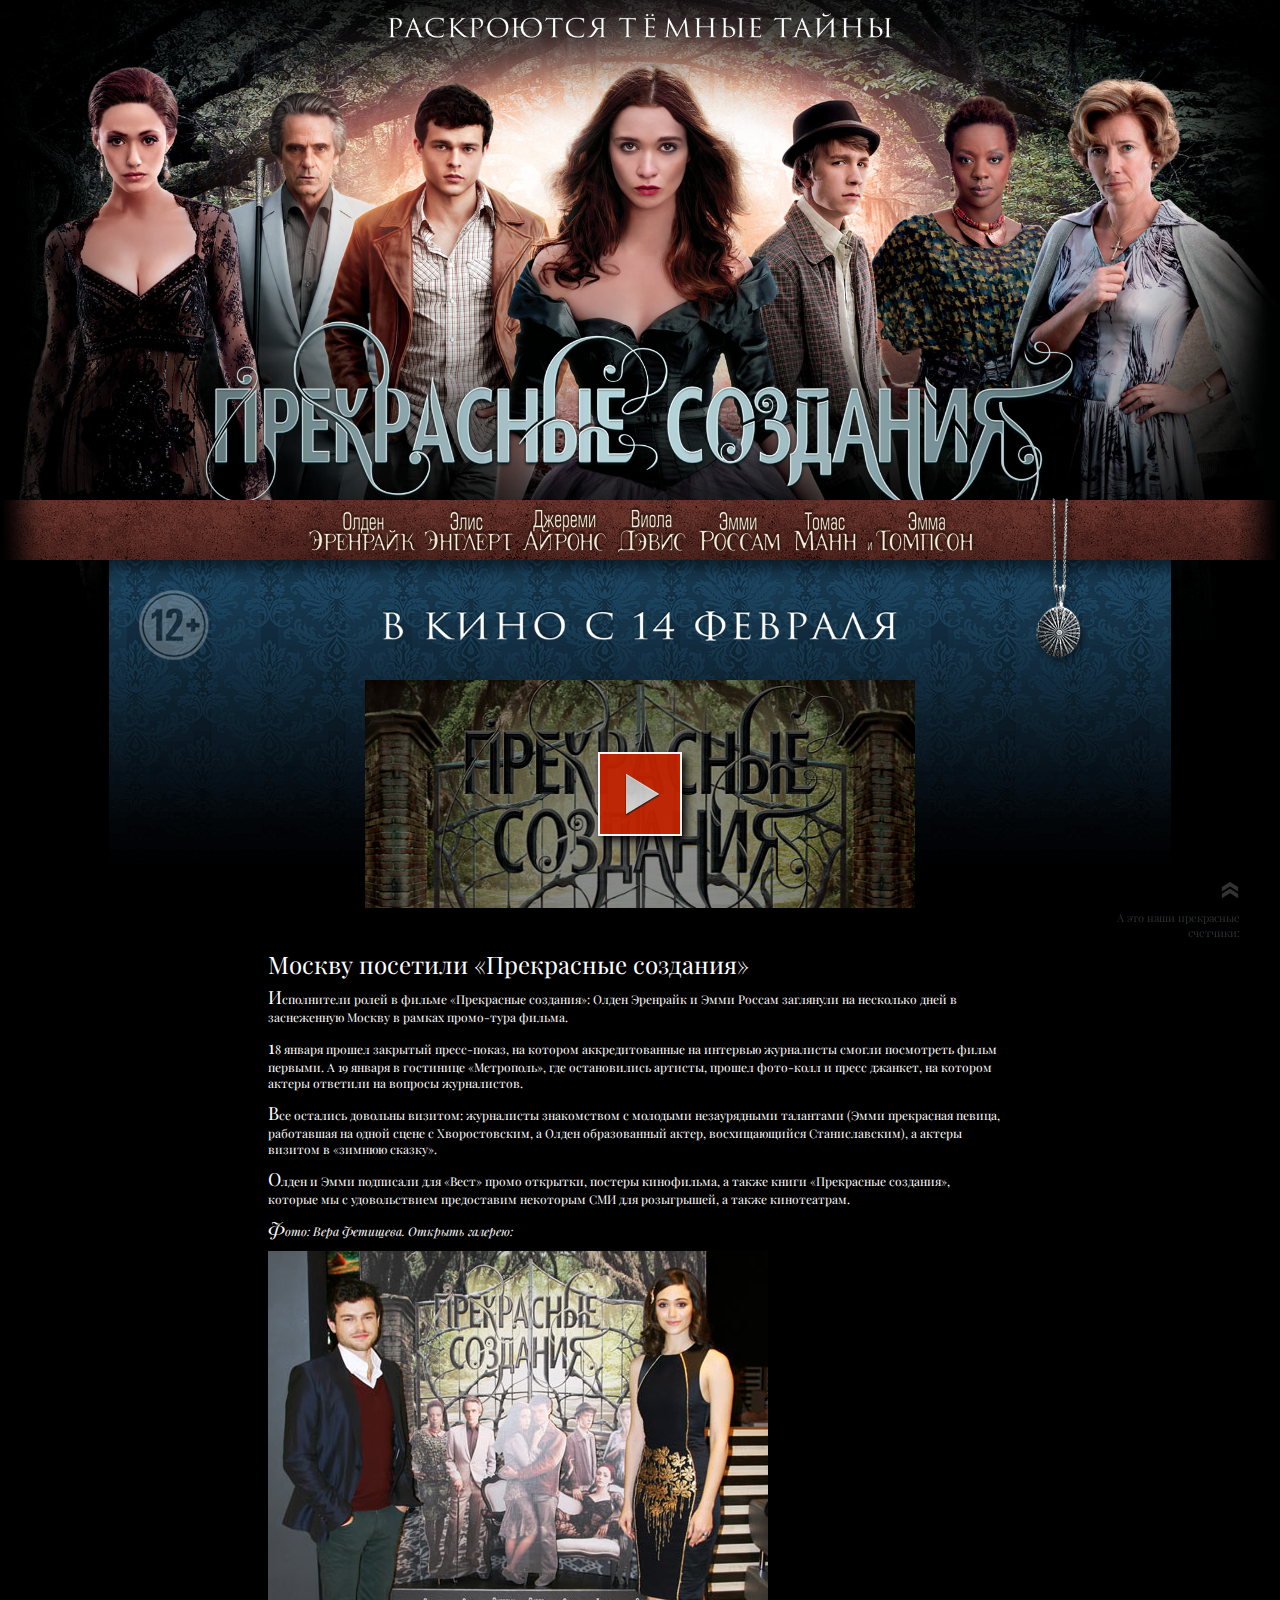
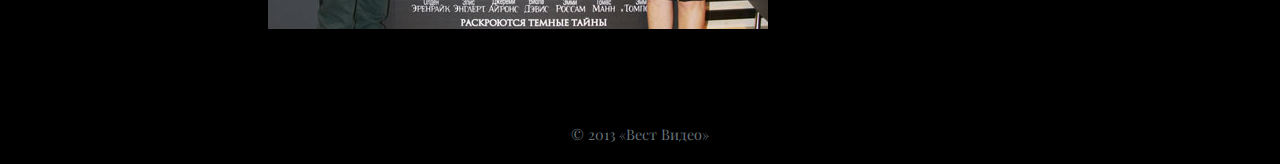
==== commit b166b706: "upd" ====
--- a/index.htm
+++ b/index.htm
@@ -10,13 +10,8 @@
 <meta property="og:title" content="Прекрасные создания - официальный сайт фильма" />
 <meta property="og:description" content="Прекрасные создания – мистическая драма, основанная на одноименном книжном бестселлере Ками Гарсиа и Маргарет Штоль" />
 <meta property="og:type" content="movie" />
-<<<<<<< HEAD
-<meta property="og:url" content="http://www.beautifulcreaturesmovie.ru" />
-<meta property="og:image" content="http://www.beautifulcreaturesmovie.ru/i/share.jpg" />
-=======
 <meta property="og:url" content="http://www.beautifulcreatures-movie.ru" />
 <meta property="og:image" content="http://www.beautifulcreatures-movie.ru/images/share.jpg" />
->>>>>>> fancybox + video.js + first post
 <meta property="og:site_name" content="Прекрасные создания - официальный сайт фильма" />
 
 <meta name="viewport" content="width=990">
@@ -29,11 +24,7 @@
 
 <meta itemprop="name" content="Прекрасные создания - официальный сайт фильма">
 <meta itemprop="description" content="Прекрасные создания – мистическая драма, основанная на одноименном книжном бестселлере Ками Гарсиа и Маргарет Штоль">
-<<<<<<< HEAD
-<meta itemprop="image" content="http://www.beautifulcreaturesmovie.ru/i/share.jpg">
-=======
 <meta itemprop="image" content="http://www.beautifulcreatures-movie.ru/images/share.jpg">
->>>>>>> fancybox + video.js + first post
 
 <link rel="stylesheet" href="css/main.css" />
 <link rel="stylesheet" type="text/css" href="css/fancybox.css?v=2.1.1" media="screen">
@@ -209,9 +200,6 @@
 	<div class="testlocket noSelect">&nbsp;</div>
 	<div style="width: 70%; margin: 0 auto; padding: 20px; text-aling: center;">
 		<div class="testDate noSelect">&nbsp;</div>
-<<<<<<< HEAD
-		<div class="testAge noSelect">&nbsp;</div>
-=======
 		<div class="testAge">&nbsp;</div>
 
 		<div id="trailer1" style="padding: 30px 0 10px 0; margin: 0 auto; width:550px;height:228px;display:block;">
@@ -232,7 +220,6 @@
 		</div>
 
 
->>>>>>> fancybox + video.js + first post
 		<div class="testCopy">&copy; 2013 &laquo;Вест Видео&raquo;</div>
 	</div>
 </div>
